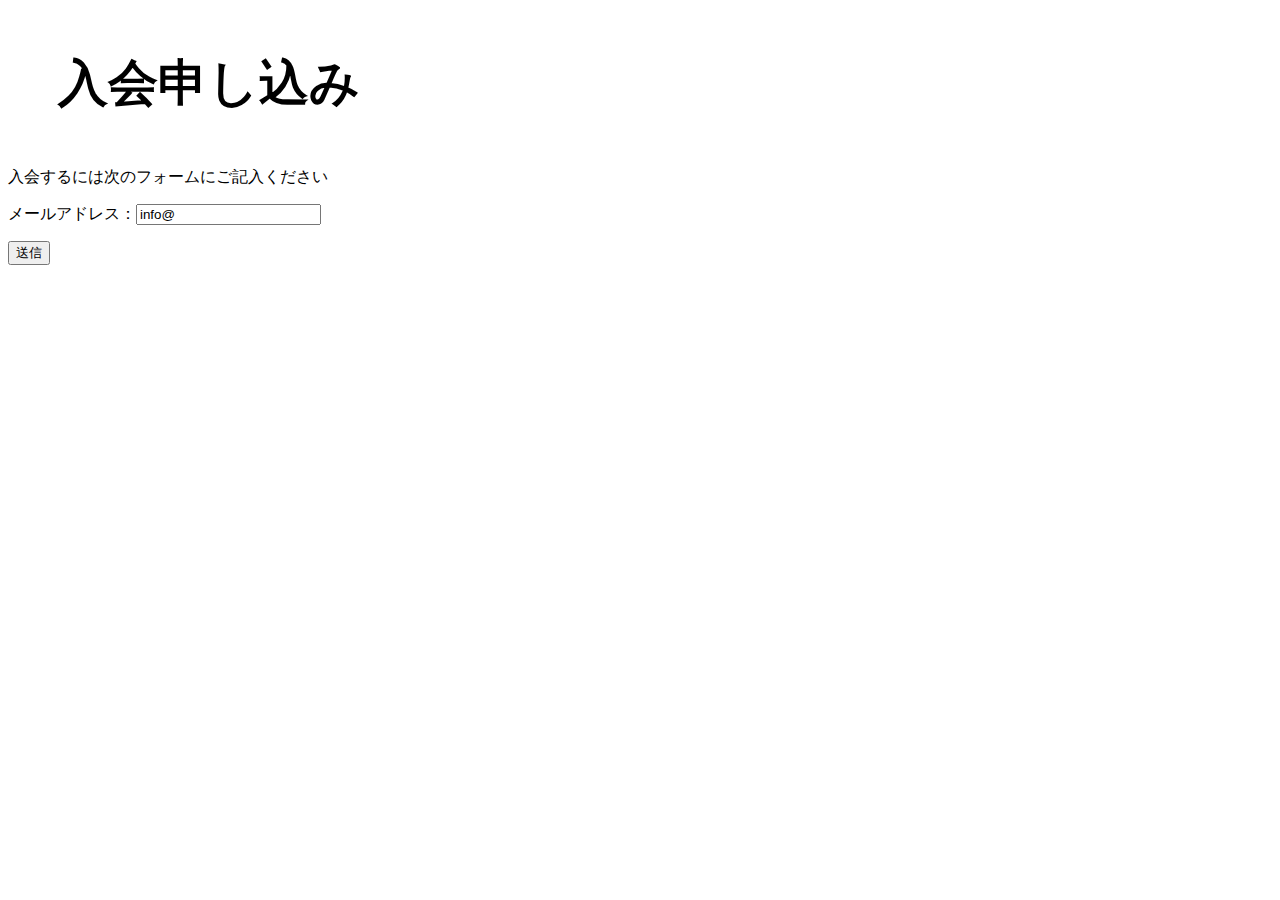
==== index.html @ e0968e55 "inicial_comit" ====
<!DOCTYPE html>
<html>
<head>
<meta charset="UTF-8">
<meta name="viewport" content="width=device-width">
<title>入会申し込み</title>
</head>
<body>
<h1 style="font-size: 50px; margin: 50px;">入会申し込み</h1>
<p>入会するには次のフォームにご記入ください</p>
<p>メールアドレス：<input type="email" name="myma" value="info@"></p>
<button type="submit">送信</button>
</body>
</html>
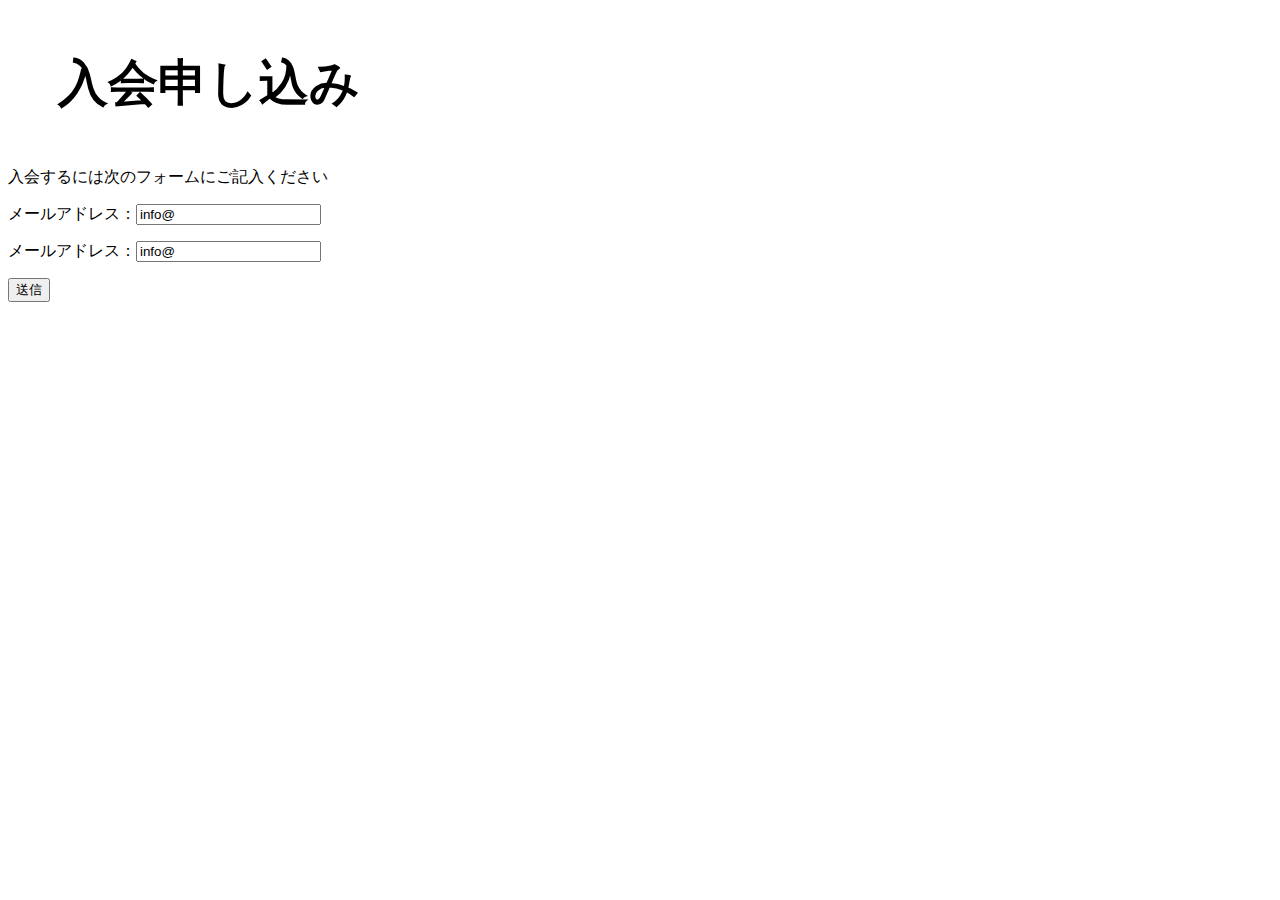
==== commit f43606af: "add email" ====
--- a/index.html
+++ b/index.html
@@ -9,6 +9,7 @@
 <h1 style="font-size: 50px; margin: 50px;">入会申し込み</h1>
 <p>入会するには次のフォームにご記入ください</p>
 <p>メールアドレス：<input type="email" name="myma" value="info@"></p>
+<p>メールアドレス：<input type="email" name="myma" value="info@"></p>
 <button type="submit">送信</button>
 </body>
 </html>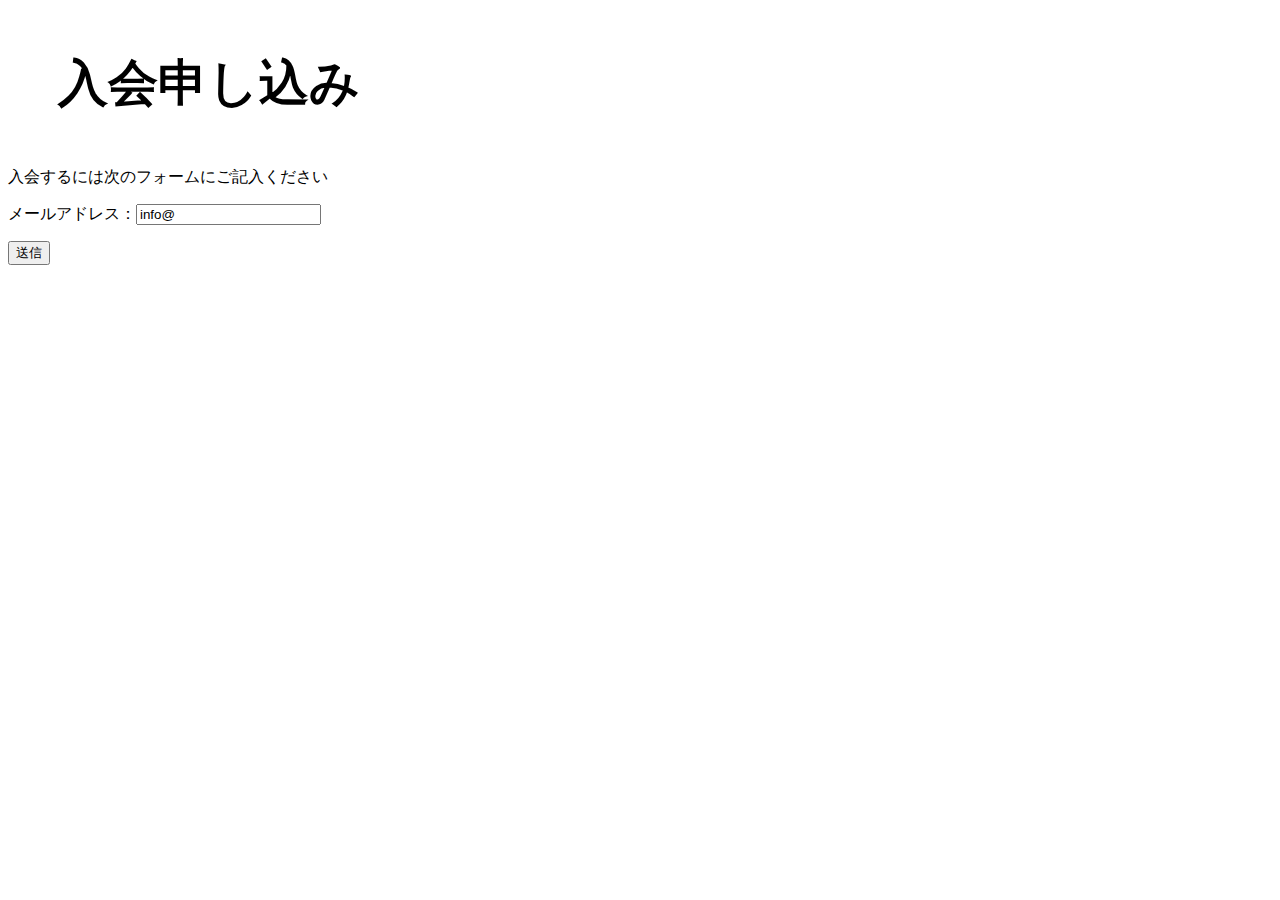
==== commit 4e78c797: "del email" ====
--- a/index.html
+++ b/index.html
@@ -9,7 +9,6 @@
 <h1 style="font-size: 50px; margin: 50px;">入会申し込み</h1>
 <p>入会するには次のフォームにご記入ください</p>
 <p>メールアドレス：<input type="email" name="myma" value="info@"></p>
-<p>メールアドレス：<input type="email" name="myma" value="info@"></p>
 <button type="submit">送信</button>
 </body>
 </html>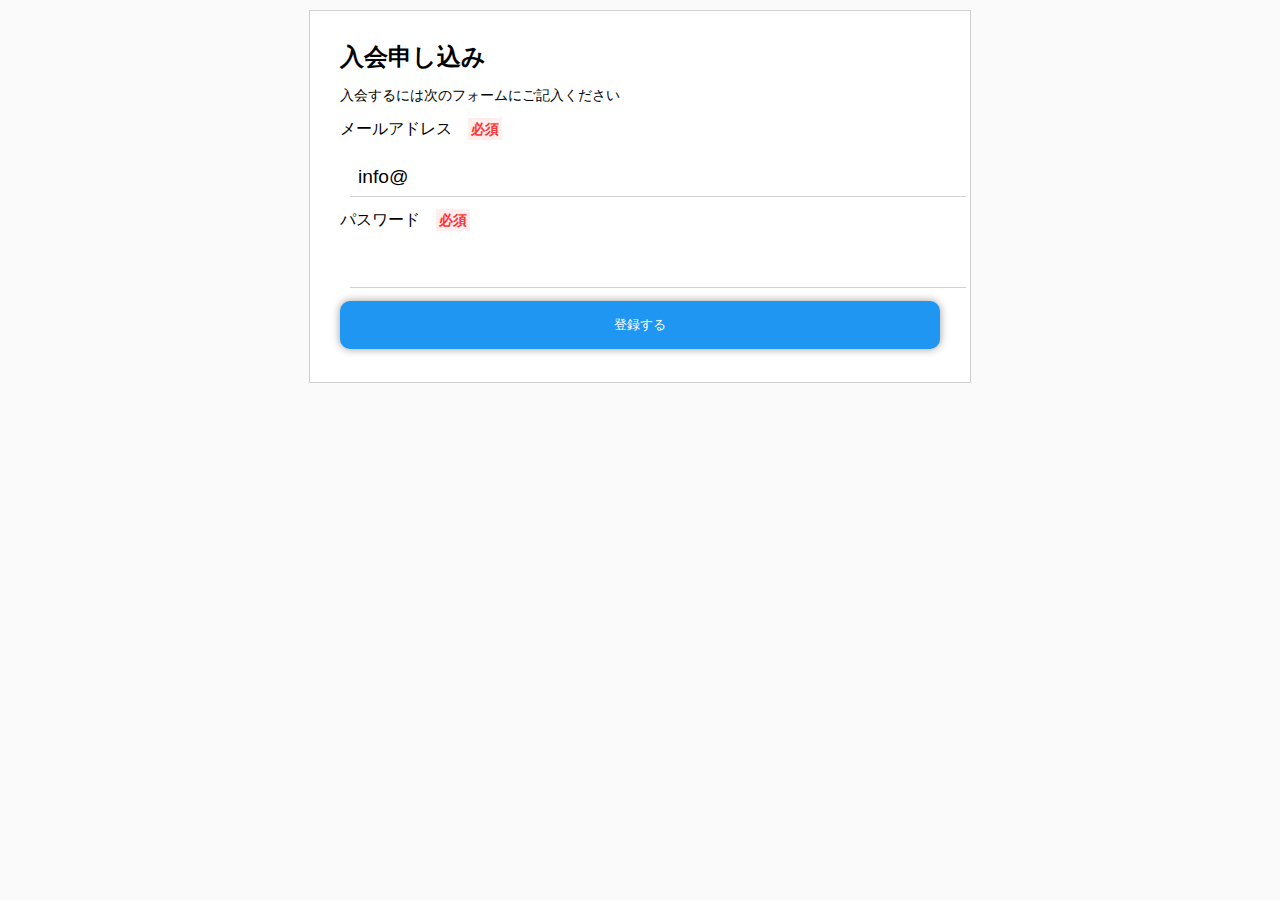
==== commit 1c31cc37: "CSS ADD INDEX up" ====
--- a/index.html
+++ b/index.html
@@ -4,11 +4,25 @@
 <meta charset="UTF-8">
 <meta name="viewport" content="width=device-width">
 <title>入会申し込み</title>
+
+<link rel="stylesheet" href="css/sanitize.css">
+<link rel="stylesheet" href="css/style.css">
 </head>
 <body>
-<h1 style="font-size: 50px; margin: 50px;">入会申し込み</h1>
+<div class="content">
+<h1>入会申し込み</h1>
 <p>入会するには次のフォームにご記入ください</p>
-<p>メールアドレス：<input type="email" name="myma" value="info@"></p>
-<button type="submit">送信</button>
+<div class="control">
+<label for="mymail">メールアドレス　<span class="required">必須</span></label>
+<input id="mymail" type="email" name="myma" value="info@">
+</div>
+<div class="control">
+<label for="password">パスワード　<span class="required">必須</span></label>
+<input id="password" type="password" name="password">
+</div>
+<div class="control">
+<button type="submit">登録する</button>
+</div>
+</div>
 </body>
 </html>--- a/css/style.css
+++ b/css/style.css
@@ -0,0 +1,61 @@
+h1 {
+    font-size: 24px; 
+    margin: 0;
+}
+
+p{
+    font-size: 14px;
+}
+
+.content{
+    background-color: #fff;
+    width: 600px;
+    margin: 10px auto;
+    border: solid 1px #d1d1d1;
+    padding: 30px
+
+}
+
+input{
+    border: none;
+    border-bottom: solid 1px #d1d1d1;
+    font-size: 1.2em;
+    margin:10px;
+    width:100%;
+    padding: 8px;
+
+}
+
+button{
+    width:100%;
+    background-color: #2096f3;
+    color:#fff;
+    padding: 15px;
+    border: 0;
+    border-radius: 10px;
+    box-shadow: 0 0 8px rgba(0,0,0,.4);
+}
+
+.required{
+    color:#f33;
+    font-size:.9em;
+    padding: 3px;
+    background-color: #fee;
+    font-weight: bold;
+
+}
+
+body{
+
+    background-color: #fafafa;
+}
+
+.control{
+
+    margin-bottom: 3px;
+}
+
+label{
+    display: block;
+    margin-bottom: .5em;
+}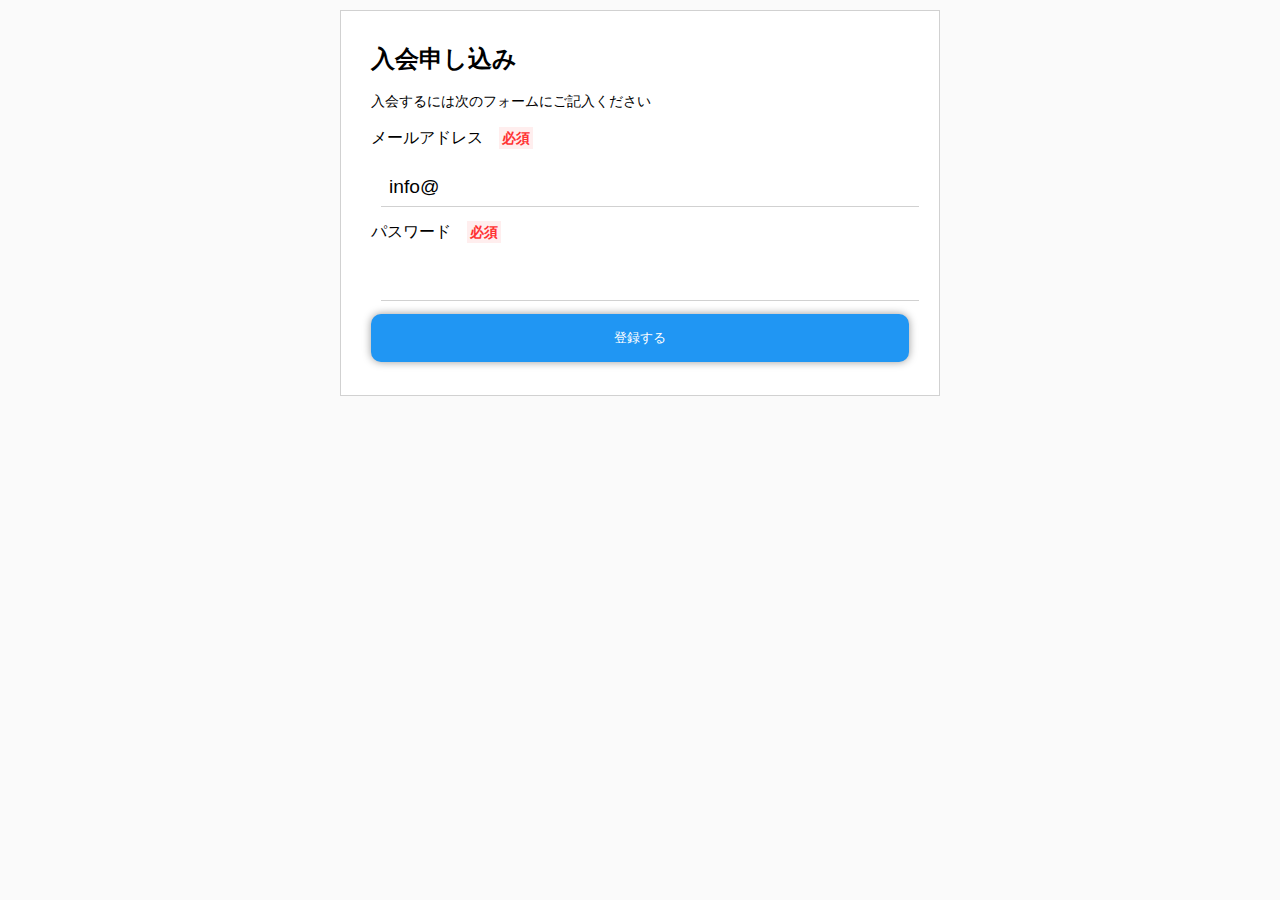
==== commit 5b771d1c: "takusan" ====
--- a/index.html
+++ b/index.html
@@ -1,28 +1,31 @@
 <!DOCTYPE html>
 <html>
+
 <head>
-<meta charset="UTF-8">
-<meta name="viewport" content="width=device-width">
-<title>入会申し込み</title>
+    <meta charset="UTF-8">
+    <meta name="viewport" content="width=device-width">
+    <title>入会申し込み</title>
 
-<link rel="stylesheet" href="css/sanitize.css">
-<link rel="stylesheet" href="css/style.css">
+    <link rel="stylesheet" href="css/sanitize.css">
+    <link rel="stylesheet" href="css/style.css">
 </head>
+
 <body>
-<div class="content">
-<h1>入会申し込み</h1>
-<p>入会するには次のフォームにご記入ください</p>
-<div class="control">
-<label for="mymail">メールアドレス　<span class="required">必須</span></label>
-<input id="mymail" type="email" name="myma" value="info@">
-</div>
-<div class="control">
-<label for="password">パスワード　<span class="required">必須</span></label>
-<input id="password" type="password" name="password">
-</div>
-<div class="control">
-<button type="submit">登録する</button>
-</div>
-</div>
+    <div class="content">
+        <h1>入会申し込み</h1>
+        <p>入会するには次のフォームにご記入ください</p>
+        <div class="control">
+            <label for="mymail">メールアドレス　<span class="required">必須</span></label>
+            <input id="mymail" type="email" name="myma" value="info@">
+        </div>
+        <div class="control">
+            <label for="password">パスワード　<span class="required">必須</span></label>
+            <input id="password" type="password" name="password">
+        </div>
+        <div class="control">
+            <button type="submit">登録する</button>
+        </div>
+    </div>
 </body>
+
 </html>--- a/css/sanitize.css
+++ b/css/sanitize.css
@@ -0,0 +1,566 @@
+/* Document
+ * ========================================================================== */
+
+/**
+ * Add border box sizing in all browsers (opinionated).
+ */
+
+*,
+::before,
+::after {
+  box-sizing: border-box;
+}
+
+/**
+ * 1. Add text decoration inheritance in all browsers (opinionated).
+ * 2. Add vertical alignment inheritance in all browsers (opinionated).
+ */
+
+::before,
+::after {
+  text-decoration: inherit; /* 1 */
+  vertical-align: inherit; /* 2 */
+}
+
+/**
+ * 1. Use the default cursor in all browsers (opinionated).
+ * 2. Change the line height in all browsers (opinionated).
+ * 3. Use a 4-space tab width in all browsers (opinionated).
+ * 4. Remove the grey highlight on links in iOS (opinionated).
+ * 5. Prevent adjustments of font size after orientation changes in
+ *    IE on Windows Phone and in iOS.
+ * 6. Breaks words to prevent overflow in all browsers (opinionated).
+ */
+
+html {
+  cursor: default; /* 1 */
+  line-height: 1.5; /* 2 */
+  -moz-tab-size: 4; /* 3 */
+  tab-size: 4; /* 3 */
+  -webkit-tap-highlight-color: transparent /* 4 */;
+  -ms-text-size-adjust: 100%; /* 5 */
+  -webkit-text-size-adjust: 100%; /* 5 */
+  word-break: break-word; /* 6 */
+}
+
+/* Sections
+ * ========================================================================== */
+
+/**
+ * Remove the margin in all browsers (opinionated).
+ */
+
+body {
+  margin: 0;
+}
+
+/**
+ * Correct the font size and margin on `h1` elements within `section` and
+ * `article` contexts in Chrome, Edge, Firefox, and Safari.
+ */
+
+h1 {
+  font-size: 2em;
+  margin: 0.67em 0;
+}
+
+/* Grouping content
+ * ========================================================================== */
+
+/**
+ * Remove the margin on nested lists in Chrome, Edge, IE, and Safari.
+ */
+
+dl dl,
+dl ol,
+dl ul,
+ol dl,
+ul dl {
+  margin: 0;
+}
+
+/**
+ * Remove the margin on nested lists in Edge 18- and IE.
+ */
+
+ol ol,
+ol ul,
+ul ol,
+ul ul {
+  margin: 0;
+}
+
+/**
+ * 1. Add the correct sizing in Firefox.
+ * 2. Show the overflow in Edge 18- and IE.
+ */
+
+hr {
+  height: 0; /* 1 */
+  overflow: visible; /* 2 */
+}
+
+/**
+ * Add the correct display in IE.
+ */
+
+main {
+  display: block;
+}
+
+/**
+ * Remove the list style on navigation lists in all browsers (opinionated).
+ */
+
+nav ol,
+nav ul {
+  list-style: none;
+  padding: 0;
+}
+
+/**
+ * 1. Correct the inheritance and scaling of font size in all browsers.
+ * 2. Correct the odd `em` font sizing in all browsers.
+ */
+
+pre {
+  font-family: monospace, monospace; /* 1 */
+  font-size: 1em; /* 2 */
+}
+
+/* Text-level semantics
+ * ========================================================================== */
+
+/**
+ * Remove the gray background on active links in IE 10.
+ */
+
+a {
+  background-color: transparent;
+}
+
+/**
+ * Add the correct text decoration in Edge 18-, IE, and Safari.
+ */
+
+abbr[title] {
+  text-decoration: underline;
+  text-decoration: underline dotted;
+}
+
+/**
+ * Add the correct font weight in Chrome, Edge, and Safari.
+ */
+
+b,
+strong {
+  font-weight: bolder;
+}
+
+/**
+ * 1. Correct the inheritance and scaling of font size in all browsers.
+ * 2. Correct the odd `em` font sizing in all browsers.
+ */
+
+code,
+kbd,
+samp {
+  font-family: monospace, monospace; /* 1 */
+  font-size: 1em; /* 2 */
+}
+
+/**
+ * Add the correct font size in all browsers.
+ */
+
+small {
+  font-size: 80%;
+}
+
+/* Embedded content
+ * ========================================================================== */
+
+/*
+ * Change the alignment on media elements in all browsers (opinionated).
+ */
+
+audio,
+canvas,
+iframe,
+img,
+svg,
+video {
+  vertical-align: middle;
+}
+
+/**
+ * Add the correct display in IE 9-.
+ */
+
+audio,
+video {
+  display: inline-block;
+}
+
+/**
+ * Add the correct display in iOS 4-7.
+ */
+
+audio:not([controls]) {
+  display: none;
+  height: 0;
+}
+
+/**
+ * Remove the border on iframes in all browsers (opinionated).
+ */
+
+iframe {
+  border-style: none;
+}
+
+/**
+ * Remove the border on images within links in IE 10-.
+ */
+
+img {
+  border-style: none;
+}
+
+/**
+ * Change the fill color to match the text color in all browsers (opinionated).
+ */
+
+svg:not([fill]) {
+  fill: currentColor;
+}
+
+/**
+ * Hide the overflow in IE.
+ */
+
+svg:not(:root) {
+  overflow: hidden;
+}
+
+/* Tabular data
+ * ========================================================================== */
+
+/**
+ * Collapse border spacing in all browsers (opinionated).
+ */
+
+table {
+  border-collapse: collapse;
+}
+
+/* Forms
+ * ========================================================================== */
+
+/**
+ * Remove the margin on controls in Safari.
+ */
+
+button,
+input,
+select {
+  margin: 0;
+}
+
+/**
+ * 1. Show the overflow in IE.
+ * 2. Remove the inheritance of text transform in Edge 18-, Firefox, and IE.
+ */
+
+button {
+  overflow: visible; /* 1 */
+  text-transform: none; /* 2 */
+}
+
+/**
+ * Correct the inability to style buttons in iOS and Safari.
+ */
+
+button,
+[type="button"],
+[type="reset"],
+[type="submit"] {
+  -webkit-appearance: button;
+}
+
+/**
+ * 1. Change the inconsistent appearance in all browsers (opinionated).
+ * 2. Correct the padding in Firefox.
+ */
+
+fieldset {
+  border: 1px solid #a0a0a0; /* 1 */
+  padding: 0.35em 0.75em 0.625em; /* 2 */
+}
+
+/**
+ * Show the overflow in Edge 18- and IE.
+ */
+
+input {
+  overflow: visible;
+}
+
+/**
+ * 1. Correct the text wrapping in Edge 18- and IE.
+ * 2. Correct the color inheritance from `fieldset` elements in IE.
+ */
+
+legend {
+  color: inherit; /* 2 */
+  display: table; /* 1 */
+  max-width: 100%; /* 1 */
+  white-space: normal; /* 1 */
+}
+
+/**
+ * 1. Add the correct display in Edge 18- and IE.
+ * 2. Add the correct vertical alignment in Chrome, Edge, and Firefox.
+ */
+
+progress {
+  display: inline-block; /* 1 */
+  vertical-align: baseline; /* 2 */
+}
+
+/**
+ * Remove the inheritance of text transform in Firefox.
+ */
+
+select {
+  text-transform: none;
+}
+
+/**
+ * 1. Remove the margin in Firefox and Safari.
+ * 2. Remove the default vertical scrollbar in IE.
+ * 3. Change the resize direction in all browsers (opinionated).
+ */
+
+textarea {
+  margin: 0; /* 1 */
+  overflow: auto; /* 2 */
+  resize: vertical; /* 3 */
+}
+
+/**
+ * Remove the padding in IE 10-.
+ */
+
+[type="checkbox"],
+[type="radio"] {
+  padding: 0;
+}
+
+/**
+ * 1. Correct the odd appearance in Chrome, Edge, and Safari.
+ * 2. Correct the outline style in Safari.
+ */
+
+[type="search"] {
+  -webkit-appearance: textfield; /* 1 */
+  outline-offset: -2px; /* 2 */
+}
+
+/**
+ * Correct the cursor style of increment and decrement buttons in Safari.
+ */
+
+::-webkit-inner-spin-button,
+::-webkit-outer-spin-button {
+  height: auto;
+}
+
+/**
+ * Correct the text style of placeholders in Chrome, Edge, and Safari.
+ */
+
+::-webkit-input-placeholder {
+  color: inherit;
+  opacity: 0.54;
+}
+
+/**
+ * Remove the inner padding in Chrome, Edge, and Safari on macOS.
+ */
+
+::-webkit-search-decoration {
+  -webkit-appearance: none;
+}
+
+/**
+ * 1. Correct the inability to style upload buttons in iOS and Safari.
+ * 2. Change font properties to `inherit` in Safari.
+ */
+
+::-webkit-file-upload-button {
+  -webkit-appearance: button; /* 1 */
+  font: inherit; /* 2 */
+}
+
+/**
+ * Remove the inner border and padding of focus outlines in Firefox.
+ */
+
+::-moz-focus-inner {
+  border-style: none;
+  padding: 0;
+}
+
+/**
+ * Restore the focus outline styles unset by the previous rule in Firefox.
+ */
+
+:-moz-focusring {
+  outline: 1px dotted ButtonText;
+}
+
+/**
+ * Remove the additional :invalid styles in Firefox.
+ */
+
+:-moz-ui-invalid {
+  box-shadow: none;
+}
+
+/* Interactive
+ * ========================================================================== */
+
+/*
+ * Add the correct display in Edge 18- and IE.
+ */
+
+details {
+  display: block;
+}
+
+/*
+ * Add the correct styles in Edge 18-, IE, and Safari.
+ */
+
+dialog {
+  background-color: white;
+  border: solid;
+  color: black;
+  display: block;
+  height: -moz-fit-content;
+  height: -webkit-fit-content;
+  height: fit-content;
+  left: 0;
+  margin: auto;
+  padding: 1em;
+  position: absolute;
+  right: 0;
+  width: -moz-fit-content;
+  width: -webkit-fit-content;
+  width: fit-content;
+}
+
+dialog:not([open]) {
+  display: none;
+}
+
+/*
+ * Add the correct display in all browsers.
+ */
+
+summary {
+  display: list-item;
+}
+
+/* Scripting
+ * ========================================================================== */
+
+/**
+ * Add the correct display in IE 9-.
+ */
+
+canvas {
+  display: inline-block;
+}
+
+/**
+ * Add the correct display in IE.
+ */
+
+template {
+  display: none;
+}
+
+/* User interaction
+ * ========================================================================== */
+
+/*
+ * 1. Remove the tapping delay in IE 10.
+ * 2. Remove the tapping delay on clickable elements
+      in all browsers (opinionated).
+ */
+
+a,
+area,
+button,
+input,
+label,
+select,
+summary,
+textarea,
+[tabindex] {
+  -ms-touch-action: manipulation; /* 1 */
+  touch-action: manipulation; /* 2 */
+}
+
+/**
+ * Add the correct display in IE 10-.
+ */
+
+[hidden] {
+  display: none;
+}
+
+/* Accessibility
+ * ========================================================================== */
+
+/**
+ * Change the cursor on busy elements in all browsers (opinionated).
+ */
+
+[aria-busy="true"] {
+  cursor: progress;
+}
+
+/*
+ * Change the cursor on control elements in all browsers (opinionated).
+ */
+
+[aria-controls] {
+  cursor: pointer;
+}
+
+/*
+ * Change the cursor on disabled, not-editable, or otherwise
+ * inoperable elements in all browsers (opinionated).
+ */
+
+[aria-disabled="true"],
+[disabled] {
+  cursor: not-allowed;
+}
+
+/*
+ * Change the display on visually hidden accessible elements
+ * in all browsers (opinionated).
+ */
+
+[aria-hidden="false"][hidden] {
+  display: initial;
+}
+
+[aria-hidden="false"][hidden]:not(:focus) {
+  clip: rect(0, 0, 0, 0);
+  position: absolute;
+}
